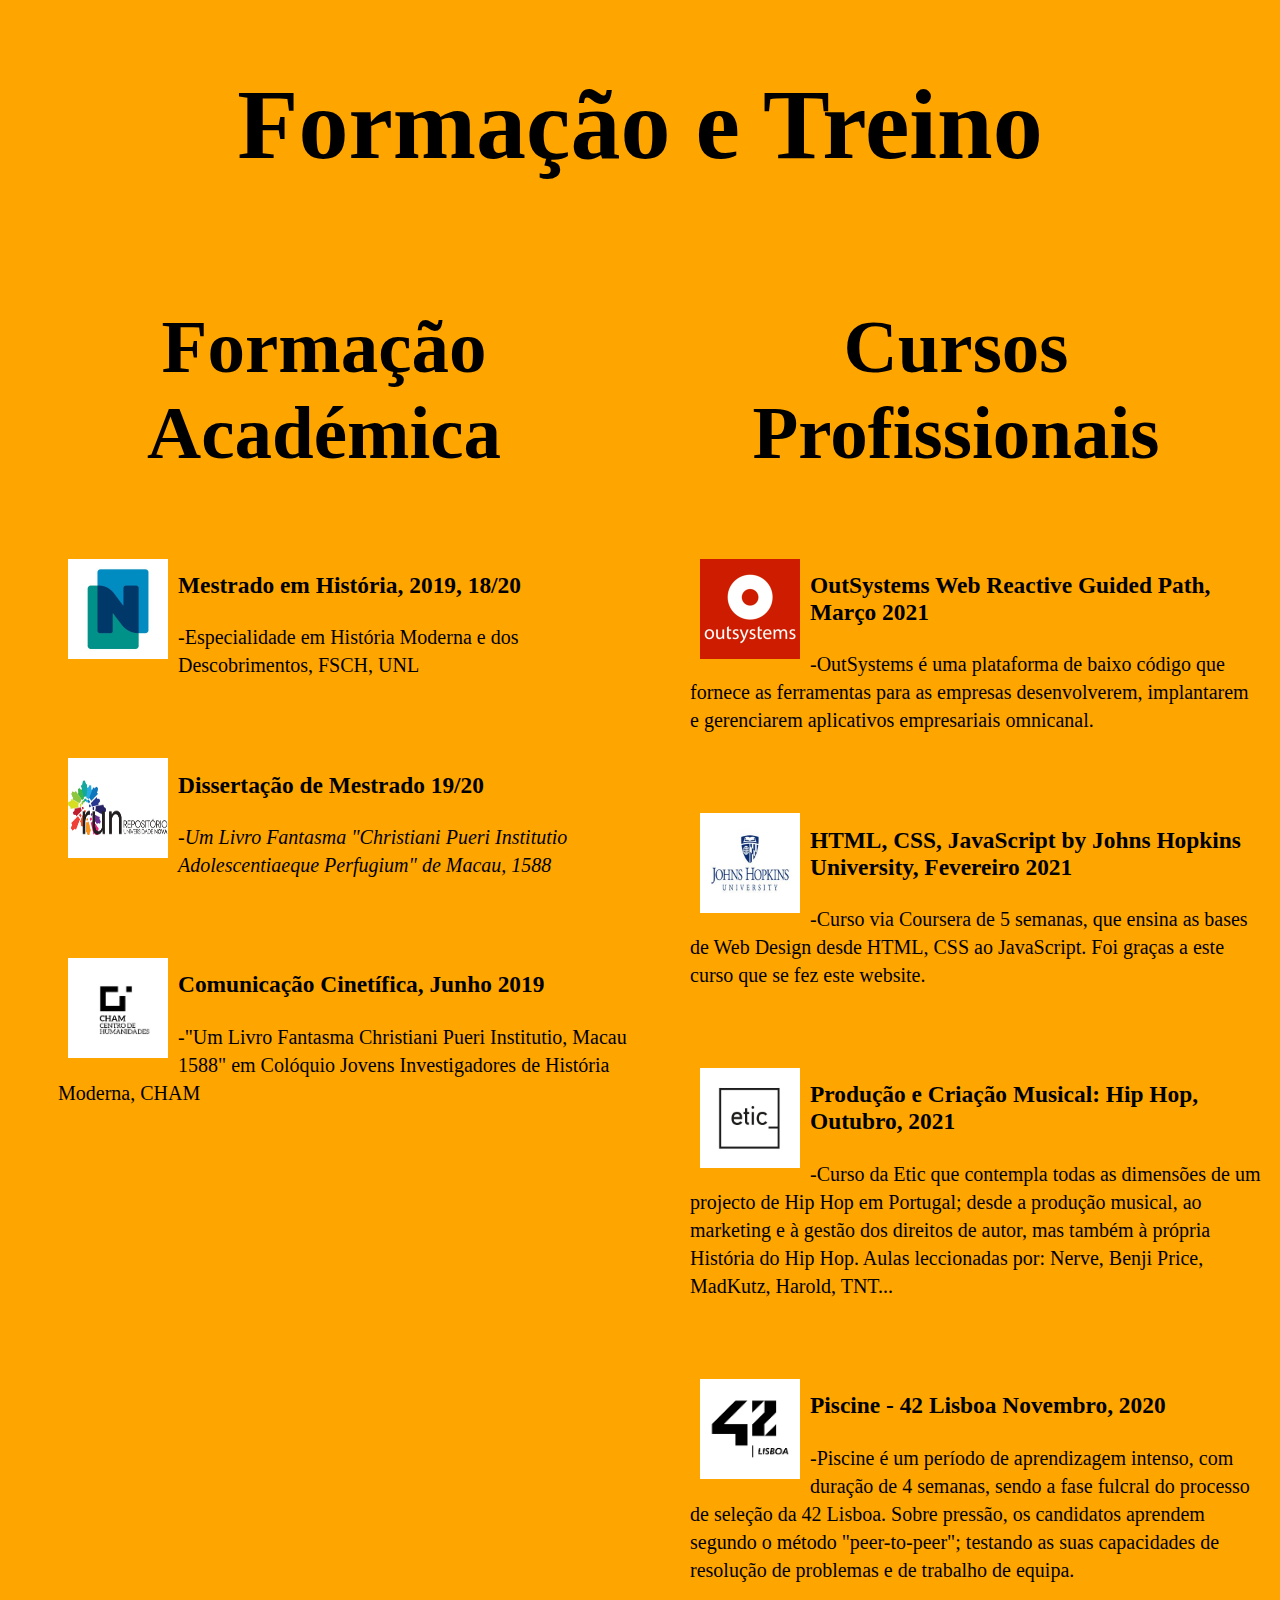
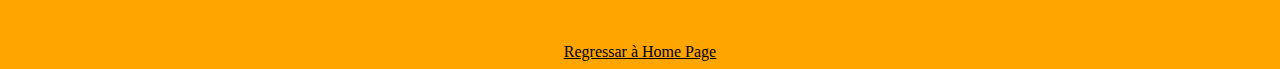
==== site/L04/For_Ac.html @ 7b227f7e "Add files via upload" ====
<!DOCTYPE html>
<html>
<head>
	<title>Formação Académica e Cursos Profissionais</title>
	<link rel="stylesheet" type="text/css" href="styles.css">
</head>
<body>
	<h1>Formação e Treino</h1>

	<main class="flex-content">
		<section class="Formação">
			<h2>Formação Académica</h2>

			<ul>
				<li class="fa-content">
					<img class="fa-pic" src="pic_fa/FCSH.jpg" align="left" width="100px" height="100px" alt="FCSH">
					<span class="fa-text"><h3>Mestrado em História, 2019, 18/20</h3>
					<span>-Especialidade em História Moderna e dos Descobrimentos, FSCH, UNL</span></span>
				</li>

				<li class="fa-content">
					<img class="fa-pic" src="pic_fa/run.png" align="left" width="100px" height="100px" alt="RUN">
					<span class="fa-text"><h3>Dissertação de Mestrado 19/20</h3>
					<span id="tese">-Um Livro Fantasma "Christiani Pueri Institutio Adolescentiaeque Perfugium" de Macau, 1588</span></span>
				</li>
				
				<li class="fa-content">
					<img class="fa-pic" src="pic_fa/CHAM.jpg" align="left" width="100px" height="100px" alt="CHAM">
					<span class="fa-text"><h3>Comunicação Cinetífica, Junho 2019</h3>
					<span>-"Um Livro Fantasma Christiani Pueri Institutio, Macau 1588" em Colóquio Jovens Investigadores de História Moderna, CHAM</span><span></span>
				</li>
			</ul>
		</section>

		<section class="Formação">
			<h2>Cursos Profissionais</h2>
			<ul>
				<li class="fa-content">
					<img class="fa-pic" src="pic_fa/OutSystems.png" align="left" width="100px" height="100px" alt="OutSystems">
					<span class="fa-text"><h3>OutSystems Web Reactive Guided Path, Março 2021</h3>
					<span>-OutSystems é uma plataforma de baixo código que fornece as ferramentas para as empresas desenvolverem, implantarem e gerenciarem aplicativos empresariais omnicanal.</span></span>
				</li>

				<li class="fa-content">
					<img class="fa-pic" src="pic_fa/JHU.jpg" align="left" width="100px" height="100px" alt="JHU">
					<span class="fa-text"><h3>HTML, CSS, JavaScript by Johns Hopkins University, Fevereiro 2021</h3>
					<span>-Curso via Coursera de 5 semanas, que ensina as bases de Web Design desde HTML, CSS ao JavaScript. Foi graças a este curso que se fez este website.</span></span>
				</li>

				<li class="fa-content">
					<img class="fa-pic" align="left" src="pic_fa/etic.jpg" width="100px" height="100px" alt="ETIC">
					<span class="fa-text"><h3>Produção e Criação Musical: Hip Hop, Outubro, 2021</h3>
					<span>-Curso da Etic que contempla todas as dimensões de um projecto de Hip Hop em Portugal; desde a produção musical, ao marketing e à gestão dos direitos de autor, mas também à própria História do Hip Hop. Aulas leccionadas por: Nerve, Benji Price, MadKutz, Harold, TNT...</span></span>
				</li>

				<li class="fa-content">
					<img class="fa-pic" src="pic_fa/42LX.png" align="left" width="100px" height="100px" alt="42LX">
					<span class="-fa-text"><h3>Piscine - 42 Lisboa Novembro, 2020</h3>
					<span>-Piscine é um período de aprendizagem intenso, com duração de 4 semanas, sendo a fase fulcral do processo de seleção da 42 Lisboa. Sobre pressão, os candidatos aprendem segundo o método "peer-to-peer"; testando as suas capacidades de resolução de problemas e de trabalho de equipa.</span></span>
				</li>
			</ul>
		</section>
	</main>

	<div id="voltar"><a href="htmlstructure.html">Regressar à Home Page</a></div>
</body>
</html>
---- site/L04/styles.css ----
body {
	text-align: center;
	background-color: orange;
}

h1 {
	font-size: 100px;
	margin-bottom: 1px;
}

a:link, a:visited {
	color: black;
	text-decoration: underline;
}

a:hover, a:active {
	background-color: blue;
	color: white;
	cursor: pointer;
}

body li {
	list-style: none;
	font-size: 25px;
	}

a {
	text-decoration: underline;
	color: black;
}

#voltar {
	text-decoration: underline;
	text-align: center;
}

section > h2 {
	font-size: 75px;
}

li span {
	font-size: 20px;
}

h1 {
	margin-bottom: 60px;
}
		
p {
	text-align: left;
	width: 80%;
	font-size: 17px;
}
li {
	padding: 10px;
}

li > h2 {
	margin: 5px;
	position: relative;
	text-decoration: underline;
}

/************* Content FLEX ************/
.flex-content {
			text-align: center;
			display: flex;
		}

div.item-container {
	padding: 10px;
	margin: 5px;
	text-align: left;
}
/*************************************/
/*H************************************************************** USADO EM TODOS FIM *************************/

/*H****************** USADO Home Page *************************/
#exp{
	text-align: left;

}#Menu {
	text-align: center;
	margin: 25px;
	margin-bottom: 45px;
	padding: 15px;
}

#Menu > span {
	font-size: 75px;
	}

#juice {
	text-align: left;
}

#Menu span {
	font-size: 40px;
	}
#juice h2 {
	font-size: 35px;
	}


#ar {
	text-align: center;
}

#ar > section {
	text-align: center;
	align-content: center;
}

#RamoArte {
	background-color: black;
	padding: 20px;
	border-radius: 12px;
  	border: 12px;
  	border-style: solid;
  	border-color: white;
	color: white;
	font-size: 22,5px;
	width: 50%;
	text-align: center;
	padding: 10px;
	margin: 25px;
}

#RamoArte a {
	color: white;
}

#RamoArte > h3 {
	font-size: 30px;
}



#ar li {
display: grid;
}

/************************************** FIM de HOME PAGE ******************************/


/************Formação Académica ************/

.Formação {
flex: 1;
}

main.flex-content li {
	margin-bottom: 50px;
}
section.Formação > ul {
	text-align: left;
}

img.fa-pic{
	padding: 10px;
}

#tit {
	font-weight: bold;
}

#tit img {
	padding: 10px; /* Vai dar padding à width total das imagens */
}

#tese {
	font-style: italic;
}

section.formação ul {
	text-align: left;
}

/************* Actividade Artistica *********/

#pa-flex.flex-content {
	box-sizing: border-box;
	border: 20px solid black;
	border-radius: 10px;
	display: flex;
}

.pa-flex-item {
	box-sizing: border-box;
	margin: 2%;
	flex: 1;
	border: 5px solid black;
	padding-bottom: 10px;
}

div.item-container > h3 {
	position: relative;
	left: 15px;
}


span.ap-text {

	background-color: white;
}

span.vid-leg {
	margin: 10px;
}

img.pic-pa {
	vertical-align: top;
	float: left;
	margin-right: 10px;
}

#Música {
	background-color: blue;
}

#Vídeo {
	background-color: green;
}

#Desenho {
	background-color: pink;
}

.iframe-container{ /*******Para reactive video**********/
  position: relative;
  width: 100%;
  padding-bottom: 56.25%; 
  height: 0;
  margin-bottom: 10px;
  margin-top: 20px;
}
.iframe-container iframe{
  position: absolute;
  top:0;
  left: 0;
  width: 100%;
  height: 100%;
}

#Vídeo > div.item-container {
	text-align: center;
}
/*******************Experiência Profissional *******************/

#pic {
	position: absolute;
	left: 80%;
	width: 80%;
	height: 60px;
}
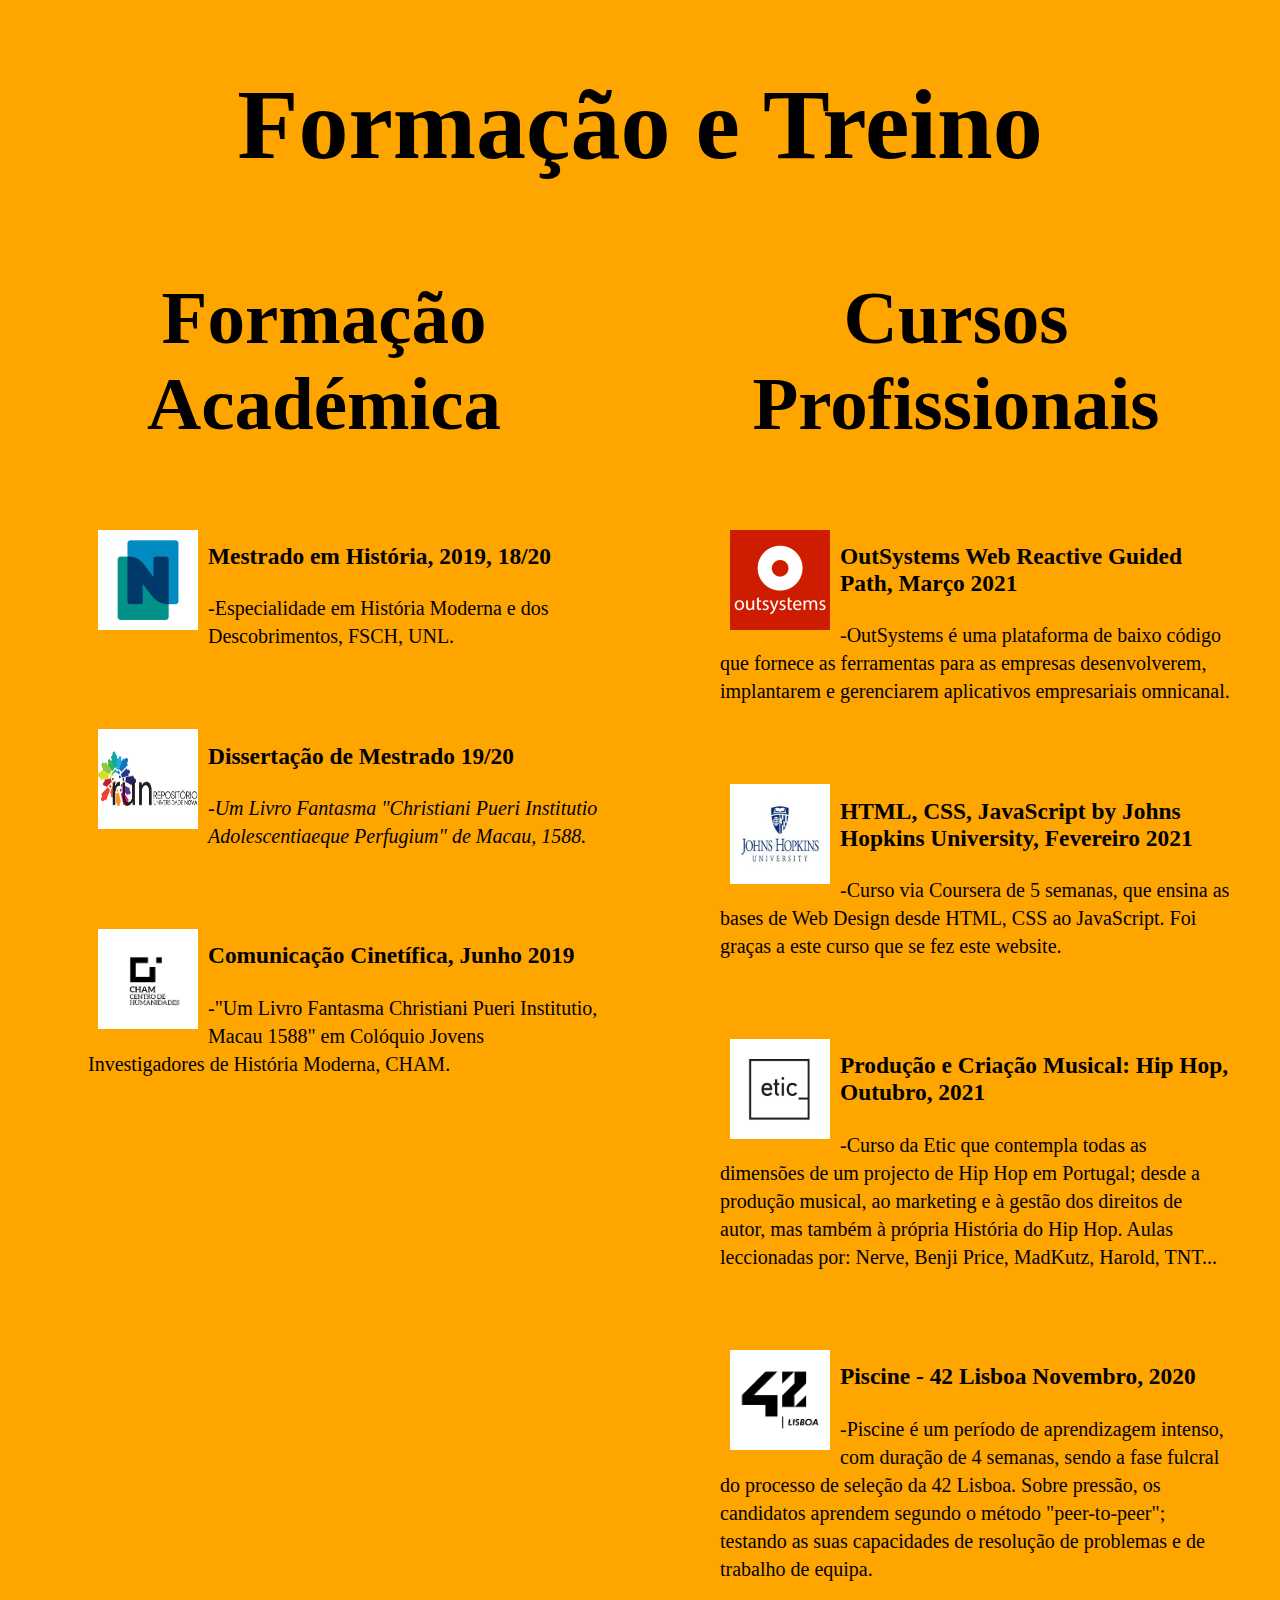
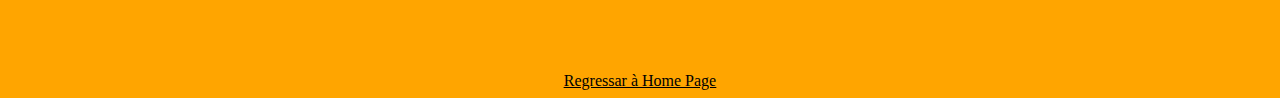
==== commit 6e7bdb66: "Add files via upload" ====
--- a/site/L04/For_Ac.html
+++ b/site/L04/For_Ac.html
@@ -15,19 +15,19 @@
 				<li class="fa-content">
 					<img class="fa-pic" src="pic_fa/FCSH.jpg" align="left" width="100px" height="100px" alt="FCSH">
 					<span class="fa-text"><h3>Mestrado em História, 2019, 18/20</h3>
-					<span>-Especialidade em História Moderna e dos Descobrimentos, FSCH, UNL</span></span>
+					<span>-Especialidade em História Moderna e dos Descobrimentos, FSCH, UNL.</span></span>
 				</li>
 
 				<li class="fa-content">
 					<img class="fa-pic" src="pic_fa/run.png" align="left" width="100px" height="100px" alt="RUN">
 					<span class="fa-text"><h3>Dissertação de Mestrado 19/20</h3>
-					<span id="tese">-Um Livro Fantasma "Christiani Pueri Institutio Adolescentiaeque Perfugium" de Macau, 1588</span></span>
+					<span id="tese">-Um Livro Fantasma "Christiani Pueri Institutio Adolescentiaeque Perfugium" de Macau, 1588.</span></span>
 				</li>
 				
 				<li class="fa-content">
 					<img class="fa-pic" src="pic_fa/CHAM.jpg" align="left" width="100px" height="100px" alt="CHAM">
 					<span class="fa-text"><h3>Comunicação Cinetífica, Junho 2019</h3>
-					<span>-"Um Livro Fantasma Christiani Pueri Institutio, Macau 1588" em Colóquio Jovens Investigadores de História Moderna, CHAM</span><span></span>
+					<span>-"Um Livro Fantasma Christiani Pueri Institutio, Macau 1588" em Colóquio Jovens Investigadores de História Moderna, CHAM.</span><span></span>
 				</li>
 			</ul>
 		</section>
--- a/site/L04/styles.css
+++ b/site/L04/styles.css
@@ -20,7 +20,6 @@
 }
 
 body li {
-	list-style: none;
 	font-size: 25px;
 	}
 
@@ -41,16 +40,7 @@
 li span {
 	font-size: 20px;
 }
-
-h1 {
-	margin-bottom: 60px;
-}
 		
-p {
-	text-align: left;
-	width: 80%;
-	font-size: 17px;
-}
 li {
 	padding: 10px;
 }
@@ -67,11 +57,7 @@
 			display: flex;
 		}
 
-div.item-container {
-	padding: 10px;
-	margin: 5px;
-	text-align: left;
-}
+
 /*************************************/
 /*H************************************************************** USADO EM TODOS FIM *************************/
 
@@ -92,6 +78,7 @@
 
 #juice {
 	text-align: left;
+	padding: 40px;
 }
 
 #Menu span {
@@ -101,6 +88,19 @@
 	font-size: 35px;
 	}
 
+.juice-content {
+	margin: 35px;
+	padding-bottom: 35px;
+}
+
+.juice-content li {
+	list-style: disc;
+
+}
+
+.pa-flex {
+	display: flex;
+}
 
 #ar {
 	text-align: center;
@@ -111,7 +111,7 @@
 	align-content: center;
 }
 
-#RamoArte {
+.RamoArte {
 	background-color: black;
 	padding: 20px;
 	border-radius: 12px;
@@ -126,11 +126,11 @@
 	margin: 25px;
 }
 
-#RamoArte a {
+.RamoArte a {
 	color: white;
 }
 
-#RamoArte > h3 {
+.RamoArte > h3 {
 	font-size: 30px;
 }
 
@@ -147,6 +147,7 @@
 
 .Formação {
 flex: 1;
+padding: 30px;
 }
 
 main.flex-content li {
@@ -154,6 +155,15 @@
 }
 section.Formação > ul {
 	text-align: left;
+	list-style: none;
+}
+
+div.item-container {
+	padding: 10px;
+	margin: 5px;
+	text-align: left;
+	border-radius: 12px;
+	background-color: wheat;
 }
 
 img.fa-pic{
@@ -172,16 +182,10 @@
 	font-style: italic;
 }
 
-section.formação ul {
-	text-align: left;
-}
-
 /************* Actividade Artistica *********/
 
 #pa-flex.flex-content {
 	box-sizing: border-box;
-	border: 20px solid black;
-	border-radius: 10px;
 	display: flex;
 }
 
@@ -189,7 +193,6 @@
 	box-sizing: border-box;
 	margin: 2%;
 	flex: 1;
-	border: 5px solid black;
 	padding-bottom: 10px;
 }
 
@@ -199,9 +202,12 @@
 }
 
 
-span.ap-text {
-
-	background-color: white;
+p.ap-text {
+	text-align: right;
+}
+
+div#filler {
+	height: 80px;
 }
 
 span.vid-leg {
@@ -209,21 +215,17 @@
 }
 
 img.pic-pa {
-	vertical-align: top;
 	float: left;
-	margin-right: 10px;
+	margin: 10px;
 }
 
 #Música {
-	background-color: blue;
 }
 
 #Vídeo {
-	background-color: green;
 }
 
 #Desenho {
-	background-color: pink;
 }
 
 .iframe-container{ /*******Para reactive video**********/
@@ -254,8 +256,10 @@
 	height: 60px;
 }
 
-
-
+#DJ {
+	transform: rotate(90deg);
+	clip: rect(10px);
+}
 
 
 
